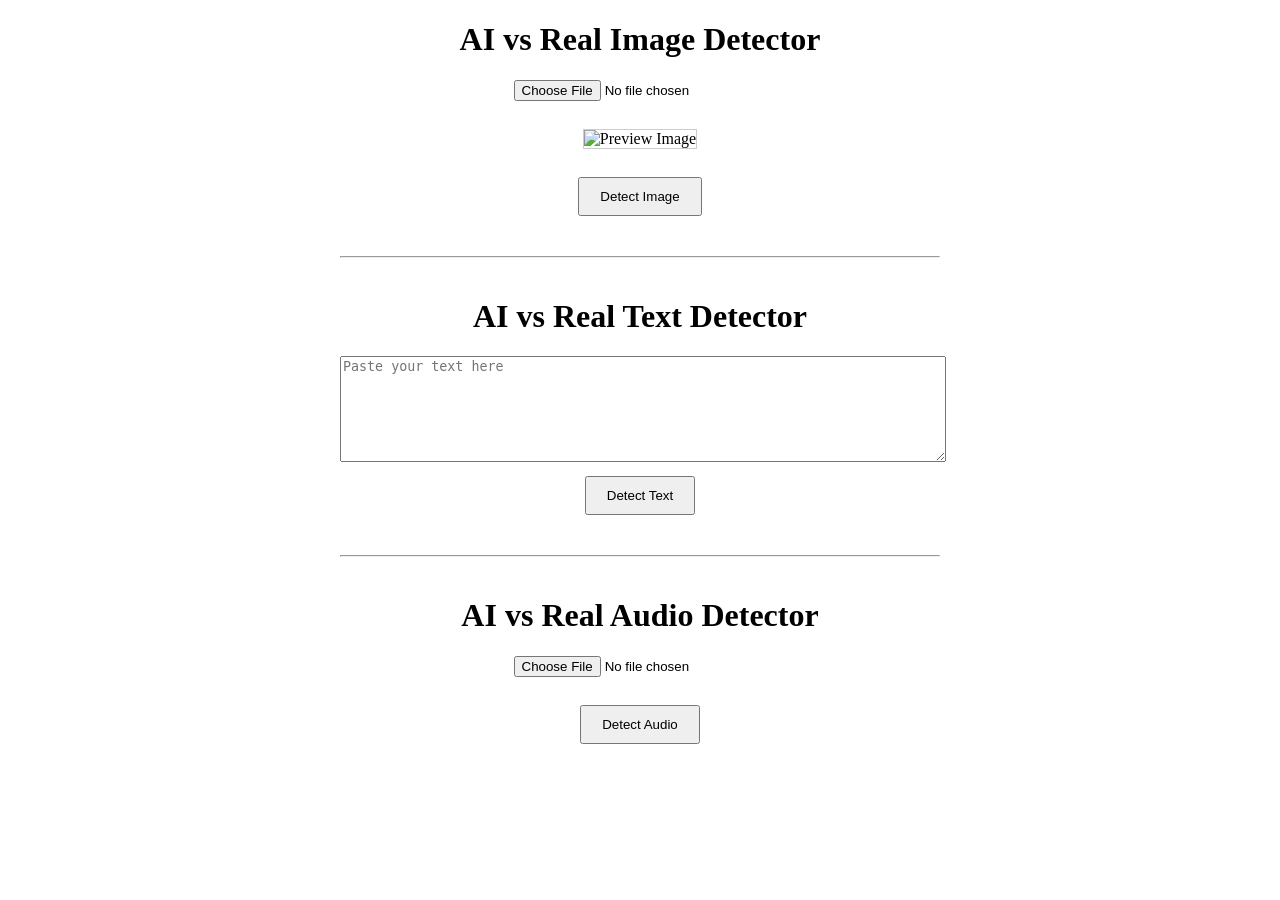
==== index.html @ 9e34cc8e "Create index.html" ====
<!DOCTYPE html>
<html lang="en">
<head>
    <meta charset="UTF-8">
    <title>AI vs Real Detector</title>
    <style>
        .container {
            max-width: 600px;
            margin: auto;
            text-align: center;
        }

        textarea {
            width: 100%;
            height: 100px;
        }

        button {
            padding: 10px 20px;
            margin-top: 10px;
            cursor: pointer;
        }

        img {
            margin-top: 10px;
            border: 1px solid #ccc;
        }

        .result {
            white-space: pre-line; /* preserves line breaks */
            margin-top: 20px;
            font-weight: bold;
        }

        hr {
            margin: 40px 0;
        }
    </style>
</head>
<body>

<div class="container">

    <h1>AI vs Real Image Detector</h1>

    <!-- IMAGE DETECTION -->
    <input type="file" id="imageUpload" accept="image/*">
    <br><br>
    <img id="previewImage" src="" alt="Preview Image" width="300">
    <br><br>
    <button onclick="detectImage()">Detect Image</button>

    <!-- Separate result for image -->
    <h2 id="imageResult" class="result"></h2>

    <hr>

    <h1>AI vs Real Text Detector</h1>

    <!-- TEXT DETECTION -->
    <textarea id="textInput" placeholder="Paste your text here"></textarea>
    <br>
    <button onclick="detectText()">Detect Text</button>

    <!-- Separate result for text -->
    <h2 id="textResult" class="result"></h2>

    <hr>

    <h1>AI vs Real Audio Detector</h1>

    <!-- AUDIO DETECTION -->
    <input type="file" id="audioUpload" accept="audio/*">
    <br><br>
    <button onclick="detectAudio()">Detect Audio</button>

    <!-- Separate result for audio -->
    <h2 id="audioResult" class="result"></h2>

</div>

<script src="script.js"></script>

</body>
</html>
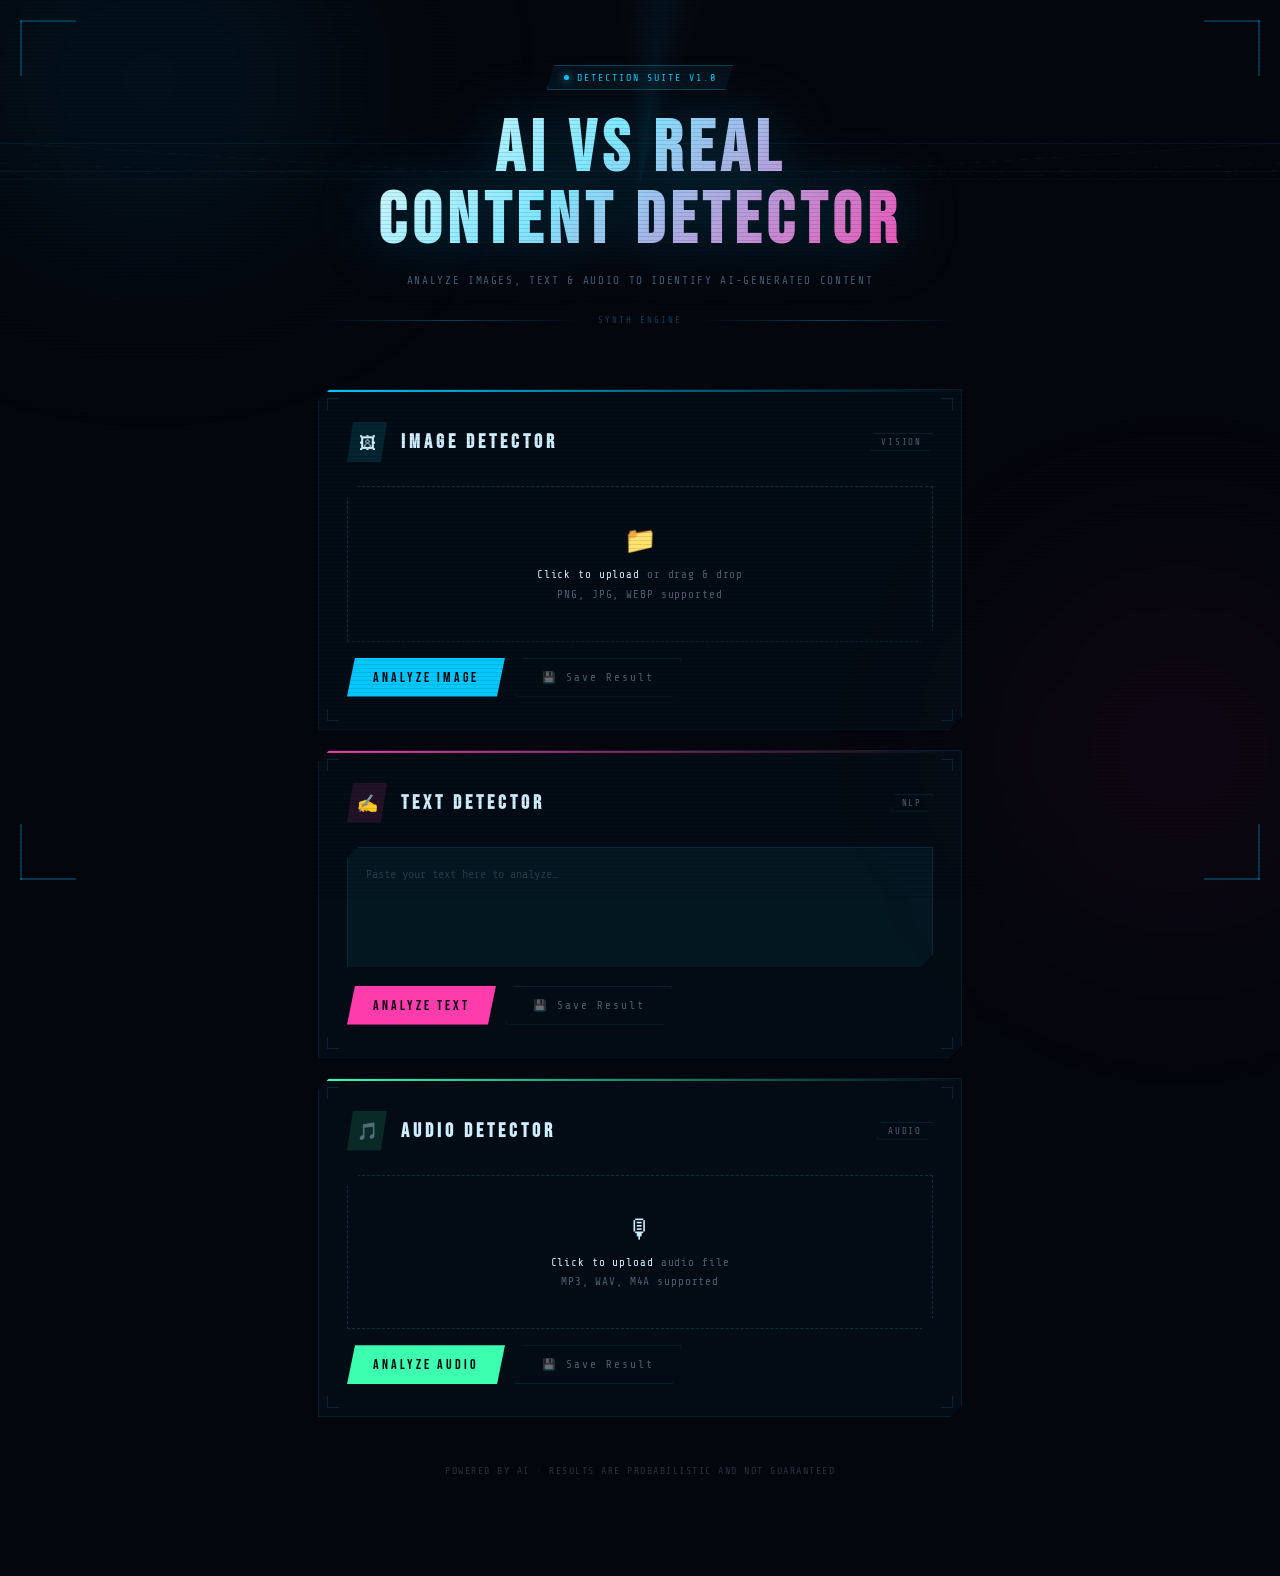
==== commit 066ebdbc: "Update index.html" ====
--- a/index.html
+++ b/index.html
@@ -3,83 +3,703 @@
 <head>
     <meta charset="UTF-8">
     <title>AI vs Real Detector</title>
+    <link href="https://fonts.googleapis.com/css2?family=Bebas+Neue&family=Share+Tech+Mono&family=Exo+2:wght@200;300;400;600&display=swap" rel="stylesheet">
     <style>
-        .container {
-            max-width: 600px;
-            margin: auto;
+        :root {
+            --bg: #04060d;
+            --surface: rgba(0,200,255,0.03);
+            --surface2: rgba(0,200,255,0.055);
+            --border: rgba(0,200,255,0.1);
+            --border-bright: rgba(0,200,255,0.35);
+            --accent: #00c8ff;
+            --accent2: #ff3cac;
+            --accent3: #3dffb0;
+            --text: #d0eeff;
+            --muted: rgba(180,220,255,0.4);
+            --glow: rgba(0,200,255,0.08);
+            --clip: polygon(12px 0%, 100% 0%, 100% calc(100% - 12px), calc(100% - 12px) 100%, 0% 100%, 0% 12px);
+        }
+
+        *, *::before, *::after { box-sizing: border-box; margin: 0; padding: 0; }
+
+        body {
+            background: var(--bg);
+            color: var(--text);
+            font-family: 'Exo 2', sans-serif;
+            min-height: 100vh;
+            overflow-x: hidden;
+        }
+
+        /* Scanlines */
+        body::before {
+            content: '';
+            position: fixed; inset: 0;
+            background: repeating-linear-gradient(0deg, transparent, transparent 3px, rgba(0,0,0,0.1) 3px, rgba(0,0,0,0.1) 4px);
+            pointer-events: none; z-index: 999;
+        }
+
+        /* Perspective grid floor */
+        .grid-bg {
+            position: fixed; inset: 0; z-index: 0;
+            perspective: 500px; overflow: hidden;
+        }
+        .grid-plane {
+            position: absolute; bottom: -20%; left: 50%;
+            transform: translateX(-50%) rotateX(62deg);
+            width: 220%; height: 200%;
+            background-image:
+                linear-gradient(rgba(0,200,255,0.06) 1px, transparent 1px),
+                linear-gradient(90deg, rgba(0,200,255,0.06) 1px, transparent 1px);
+            background-size: 64px 64px;
+            animation: gridMove 10s linear infinite;
+        }
+        @keyframes gridMove {
+            from { background-position: 0 0; }
+            to   { background-position: 0 64px; }
+        }
+
+        /* Glow orbs */
+        .orb {
+            position: fixed; border-radius: 50%;
+            filter: blur(100px); pointer-events: none; z-index: 0;
+        }
+        .orb-1 {
+            width: 700px; height: 400px; top: -120px; left: -200px;
+            background: radial-gradient(circle, rgba(0,200,255,0.1) 0%, transparent 70%);
+            animation: orbFloat 14s ease-in-out infinite alternate;
+        }
+        .orb-2 {
+            width: 500px; height: 500px; bottom: -100px; right: -150px;
+            background: radial-gradient(circle, rgba(255,60,172,0.08) 0%, transparent 70%);
+            animation: orbFloat 10s ease-in-out infinite alternate-reverse;
+        }
+        @keyframes orbFloat {
+            from { transform: translate(0,0); }
+            to   { transform: translate(25px, 20px); }
+        }
+
+        /* Corner brackets */
+        .corner { position: fixed; width: 56px; height: 56px; z-index: 2; pointer-events: none; }
+        .corner::before, .corner::after { content: ''; position: absolute; background: var(--accent); opacity: 0.25; }
+        .corner::before { width: 2px; height: 100%; }
+        .corner::after  { width: 100%; height: 2px; }
+        .corner-tl { top: 20px; left: 20px; }
+        .corner-tr { top: 20px; right: 20px; transform: scaleX(-1); }
+        .corner-bl { bottom: 20px; left: 20px; transform: scaleY(-1); }
+        .corner-br { bottom: 20px; right: 20px; transform: scale(-1); }
+
+        /* Page wrapper */
+        .page-wrapper {
+            position: relative;
+            z-index: 1;
+            max-width: 700px;
+            margin: 0 auto;
+            padding: 64px 28px 100px;
+        }
+
+        /* ── HEADER ── */
+        .page-header {
             text-align: center;
-        }
-
+            margin-bottom: 64px;
+            animation: fadeDown 0.8s cubic-bezier(0.16,1,0.3,1) both;
+        }
+
+        .page-header .badge {
+            display: inline-flex;
+            align-items: center;
+            gap: 8px;
+            font-family: 'Share Tech Mono', monospace;
+            font-size: 10px;
+            letter-spacing: 0.2em;
+            text-transform: uppercase;
+            color: var(--accent);
+            border: 1px solid rgba(0,200,255,0.25);
+            background: rgba(0,200,255,0.06);
+            padding: 6px 16px;
+            margin-bottom: 24px;
+            clip-path: polygon(8px 0%, 100% 0%, calc(100% - 8px) 100%, 0% 100%);
+        }
+
+        .badge-dot {
+            width: 5px; height: 5px; border-radius: 50%;
+            background: var(--accent);
+            box-shadow: 0 0 8px var(--accent);
+            animation: blink 2s step-end infinite;
+        }
+        @keyframes blink { 0%,100% { opacity: 1; } 50% { opacity: 0.1; } }
+
+        .page-header h1 {
+            font-family: 'Bebas Neue', sans-serif;
+            font-size: clamp(2.8rem, 7vw, 4.5rem);
+            letter-spacing: 6px;
+            line-height: 1.0;
+            background: linear-gradient(135deg, #fff 0%, #80e8ff 40%, #ff3cac 100%);
+            -webkit-background-clip: text;
+            -webkit-text-fill-color: transparent;
+            background-clip: text;
+            text-shadow: none;
+            filter: drop-shadow(0 0 30px rgba(0,200,255,0.25));
+        }
+
+        .page-header p {
+            margin-top: 16px;
+            color: var(--muted);
+            font-family: 'Share Tech Mono', monospace;
+            font-size: 11px;
+            letter-spacing: 0.15em;
+            text-transform: uppercase;
+        }
+
+        /* Horizontal rule under header */
+        .header-rule {
+            display: flex; align-items: center; gap: 14px;
+            margin-top: 28px;
+        }
+        .header-rule span {
+            flex: 1; height: 1px;
+            background: linear-gradient(90deg, transparent, var(--border-bright), transparent);
+        }
+        .header-rule em {
+            font-family: 'Share Tech Mono', monospace;
+            font-size: 9px; letter-spacing: 2px;
+            color: rgba(0,200,255,0.3); font-style: normal;
+        }
+
+        /* ── DETECTOR CARDS ── */
+        .detector-card {
+            background: var(--surface);
+            border: 1px solid var(--border);
+            padding: 32px 28px;
+            margin-bottom: 20px;
+            position: relative;
+            overflow: hidden;
+            clip-path: var(--clip);
+            animation: fadeUp 0.6s cubic-bezier(0.16,1,0.3,1) both;
+            transition: border-color 0.3s, box-shadow 0.3s;
+        }
+
+        .detector-card:nth-child(2) { animation-delay: 0.1s; }
+        .detector-card:nth-child(3) { animation-delay: 0.2s; }
+        .detector-card:nth-child(4) { animation-delay: 0.3s; }
+
+        .detector-card:hover {
+            border-color: var(--border-bright);
+            box-shadow: 0 0 40px rgba(0,200,255,0.05);
+        }
+
+        /* Top accent bar */
+        .detector-card::before {
+            content: '';
+            position: absolute; top: 0; left: 0; right: 0;
+            height: 2px;
+        }
+        .card-image::before { background: linear-gradient(90deg, var(--accent), transparent); }
+        .card-text::before  { background: linear-gradient(90deg, var(--accent2), transparent); }
+        .card-audio::before { background: linear-gradient(90deg, var(--accent3), transparent); }
+
+        /* Scan sweep on hover */
+        .detector-card::after {
+            content: ''; position: absolute;
+            top: -2px; left: 0; right: 0; height: 2px;
+            opacity: 0;
+            animation: scanSweep 2.5s linear infinite;
+            transition: opacity 0.3s;
+        }
+        .card-image::after  { background: linear-gradient(90deg, transparent, var(--accent), transparent); }
+        .card-text::after   { background: linear-gradient(90deg, transparent, var(--accent2), transparent); }
+        .card-audio::after  { background: linear-gradient(90deg, transparent, var(--accent3), transparent); }
+        .detector-card:hover::after { opacity: 0.7; }
+
+        @keyframes scanSweep {
+            from { top: 0; }
+            to   { top: 100%; }
+        }
+
+        /* Inner corner brackets */
+        .card-corner {
+            position: absolute;
+            width: 12px; height: 12px;
+            border-color: var(--border-bright); border-style: solid;
+            opacity: 0.4; transition: opacity 0.3s;
+        }
+        .detector-card:hover .card-corner { opacity: 0.8; }
+        .card-corner.tl { top: 8px; left: 8px; border-width: 1px 0 0 1px; }
+        .card-corner.tr { top: 8px; right: 8px; border-width: 1px 1px 0 0; }
+        .card-corner.bl { bottom: 8px; left: 8px; border-width: 0 0 1px 1px; }
+        .card-corner.br { bottom: 8px; right: 8px; border-width: 0 1px 1px 0; }
+
+        /* ── CARD HEADER ── */
+        .card-header {
+            display: flex;
+            align-items: center;
+            gap: 14px;
+            margin-bottom: 24px;
+        }
+
+        .card-icon {
+            width: 40px; height: 40px;
+            display: flex; align-items: center; justify-content: center;
+            font-size: 17px; flex-shrink: 0;
+            clip-path: polygon(6px 0%, 100% 0%, calc(100% - 6px) 100%, 0% 100%);
+        }
+        .card-image .card-icon { background: rgba(0,200,255,0.12); }
+        .card-text .card-icon  { background: rgba(255,60,172,0.12); }
+        .card-audio .card-icon { background: rgba(61,255,176,0.12); }
+
+        .card-header h2 {
+            font-family: 'Bebas Neue', sans-serif;
+            font-size: 20px; letter-spacing: 4px;
+            color: var(--text);
+        }
+
+        .card-header .card-label {
+            margin-left: auto;
+            font-family: 'Share Tech Mono', monospace;
+            font-size: 9px; letter-spacing: 0.2em;
+            text-transform: uppercase; color: var(--muted);
+            border: 1px solid var(--border);
+            padding: 3px 10px;
+            clip-path: polygon(4px 0%, 100% 0%, calc(100% - 4px) 100%, 0% 100%);
+        }
+
+        /* ── UPLOAD ZONE ── */
+        .upload-zone {
+            border: 1px dashed rgba(0,200,255,0.2);
+            padding: 36px 20px;
+            text-align: center;
+            cursor: pointer;
+            transition: border-color 0.25s, background 0.25s;
+            margin-bottom: 16px;
+            position: relative;
+            clip-path: var(--clip);
+            overflow: hidden;
+        }
+
+        .upload-zone:hover {
+            border-color: var(--accent);
+            background: var(--glow);
+        }
+
+        .upload-zone input[type="file"] {
+            position: absolute; inset: 0;
+            opacity: 0; cursor: pointer;
+            width: 100%; height: 100%;
+        }
+
+        .upload-zone .upload-icon {
+            font-size: 26px; margin-bottom: 10px;
+            display: block;
+            transition: filter 0.3s;
+        }
+        .upload-zone:hover .upload-icon { filter: drop-shadow(0 0 8px var(--accent)); }
+
+        .upload-zone p {
+            font-family: 'Share Tech Mono', monospace;
+            font-size: 11px; letter-spacing: 0.08em;
+            color: var(--muted); line-height: 1.8;
+        }
+        .upload-zone strong { color: var(--text); font-weight: 400; }
+
+        /* ── IMAGE PREVIEW ── */
+        #previewImage {
+            width: 100%; max-height: 220px; object-fit: cover;
+            border: 1px solid var(--border-bright);
+            margin-bottom: 16px;
+            display: none;
+            filter: brightness(0.9) saturate(0.8);
+            transition: filter 0.3s;
+            clip-path: var(--clip);
+        }
+        #previewImage[src]:not([src=""]) { display: block; }
+        #previewImage:hover { filter: brightness(1) saturate(1); }
+
+        /* ── TEXTAREA ── */
         textarea {
             width: 100%;
-            height: 100px;
-        }
-
-        button {
-            padding: 10px 20px;
-            margin-top: 10px;
-            cursor: pointer;
-        }
-
-        img {
-            margin-top: 10px;
-            border: 1px solid #ccc;
-        }
-
-        .result {
-            white-space: pre-line; /* preserves line breaks */
-            margin-top: 20px;
-            font-weight: bold;
-        }
-
-        hr {
-            margin: 40px 0;
-        }
+            background: var(--surface2);
+            border: 1px solid var(--border);
+            color: var(--text);
+            font-family: 'Share Tech Mono', monospace;
+            font-size: 12px; line-height: 1.8;
+            padding: 16px 18px;
+            resize: vertical; height: 120px;
+            outline: none;
+            transition: border-color 0.25s, box-shadow 0.25s;
+            margin-bottom: 16px;
+            clip-path: var(--clip);
+        }
+        textarea::placeholder { color: rgba(180,220,255,0.18); }
+        textarea:focus {
+            border-color: rgba(255,60,172,0.5);
+            box-shadow: 0 0 0 1px rgba(255,60,172,0.1), 0 0 24px rgba(255,60,172,0.06);
+        }
+
+        /* ── BUTTONS ── */
+        .btn-row { display: flex; gap: 10px; flex-wrap: wrap; }
+
+        .btn {
+            font-family: 'Bebas Neue', sans-serif;
+            font-size: 14px; letter-spacing: 3px;
+            padding: 11px 26px;
+            border: none; cursor: pointer;
+            transition: all 0.25s;
+            display: flex; align-items: center; gap: 8px;
+            position: relative; overflow: hidden;
+            clip-path: polygon(8px 0%, 100% 0%, calc(100% - 8px) 100%, 0% 100%);
+        }
+
+        /* Shimmer */
+        .btn::before {
+            content: ''; position: absolute; inset: 0;
+            background: linear-gradient(90deg, transparent, rgba(255,255,255,0.18), transparent);
+            transform: translateX(-100%); transition: transform 0.5s;
+        }
+        .btn:hover::before { transform: translateX(100%); }
+
+        .btn-primary {
+            background: var(--accent);
+            color: #04060d;
+            box-shadow: 0 4px 20px rgba(0,200,255,0.25);
+        }
+        .btn-primary:hover {
+            box-shadow: 0 6px 30px rgba(0,200,255,0.45);
+            transform: translateY(-2px);
+            filter: brightness(1.1);
+        }
+        .btn-primary:active { transform: translateY(0); }
+
+        .card-text .btn-primary {
+            background: var(--accent2);
+            box-shadow: 0 4px 20px rgba(255,60,172,0.25);
+        }
+        .card-text .btn-primary:hover {
+            box-shadow: 0 6px 30px rgba(255,60,172,0.45);
+        }
+
+        .card-audio .btn-primary {
+            background: var(--accent3);
+            box-shadow: 0 4px 20px rgba(61,255,176,0.2);
+        }
+        .card-audio .btn-primary:hover {
+            box-shadow: 0 6px 30px rgba(61,255,176,0.35);
+        }
+
+        .btn-ghost {
+            background: transparent;
+            color: var(--muted);
+            border: 1px solid var(--border);
+            font-family: 'Share Tech Mono', monospace;
+            font-size: 11px; letter-spacing: 2px;
+        }
+        .btn-ghost:hover {
+            color: var(--text);
+            border-color: var(--border-bright);
+            background: rgba(0,200,255,0.04);
+        }
+
+        /* ── RESULT BOX ── */
+        .result-box {
+            margin-top: 16px;
+            background: var(--surface2);
+            border: 1px solid var(--border);
+            border-left: 2px solid var(--accent);
+            padding: 16px 18px;
+            font-family: 'Share Tech Mono', monospace;
+            font-size: 12px; line-height: 1.8;
+            white-space: pre-line; color: var(--text);
+            display: none; position: relative;
+            clip-path: var(--clip);
+            box-shadow: inset 0 0 40px rgba(0,200,255,0.02);
+        }
+        .card-text .result-box  { border-left-color: var(--accent2); }
+        .card-audio .result-box { border-left-color: var(--accent3); }
+
+        .result-box.visible {
+            display: block;
+            animation: resultIn 0.5s cubic-bezier(0.16,1,0.3,1) both;
+        }
+        @keyframes resultIn {
+            from { opacity: 0; transform: translateY(8px); }
+            to   { opacity: 1; transform: translateY(0); }
+        }
+
+        .result-box .result-label {
+            font-size: 9px; letter-spacing: 0.2em;
+            text-transform: uppercase; color: var(--muted);
+            margin-bottom: 8px;
+            display: flex; align-items: center; gap: 8px;
+        }
+        .result-label::before {
+            content: ''; width: 16px; height: 1px;
+            background: var(--border-bright);
+        }
+
+        /* ── ANIMATIONS ── */
+        @keyframes fadeDown {
+            from { opacity: 0; transform: translateY(-24px); }
+            to   { opacity: 1; transform: translateY(0); }
+        }
+        @keyframes fadeUp {
+            from { opacity: 0; transform: translateY(24px); }
+            to   { opacity: 1; transform: translateY(0); }
+        }
+
+        /* ── SPINNER ── */
+        .spinner {
+            display: inline-block; width: 14px; height: 14px;
+            border: 2px solid rgba(255,255,255,0.2);
+            border-top-color: #fff; border-radius: 50%;
+            animation: spin 0.7s linear infinite;
+        }
+        @keyframes spin { to { transform: rotate(360deg); } }
+
+        /* ── FOOTER ── */
+        .page-footer {
+            text-align: center; margin-top: 48px;
+            font-family: 'Share Tech Mono', monospace;
+            color: rgba(180,220,255,0.2);
+            font-size: 10px; letter-spacing: 0.15em;
+            text-transform: uppercase;
+            animation: fadeUp 0.6s 0.4s ease both;
+        }
+
+        /* ── SCROLLBAR ── */
+        ::-webkit-scrollbar { width: 4px; }
+        ::-webkit-scrollbar-track { background: transparent; }
+        ::-webkit-scrollbar-thumb { background: var(--border-bright); }
+        ::-webkit-scrollbar-thumb:hover { background: var(--accent); }
     </style>
 </head>
 <body>
 
-<div class="container">
-
-    <h1>AI vs Real Image Detector</h1>
-
-    <!-- IMAGE DETECTION -->
-    <input type="file" id="imageUpload" accept="image/*">
-    <br><br>
-    <img id="previewImage" src="" alt="Preview Image" width="300">
-    <br><br>
-    <button onclick="detectImage()">Detect Image</button>
-
-    <!-- Separate result for image -->
-    <h2 id="imageResult" class="result"></h2>
-
-    <hr>
-
-    <h1>AI vs Real Text Detector</h1>
-
-    <!-- TEXT DETECTION -->
-    <textarea id="textInput" placeholder="Paste your text here"></textarea>
-    <br>
-    <button onclick="detectText()">Detect Text</button>
-
-    <!-- Separate result for text -->
-    <h2 id="textResult" class="result"></h2>
-
-    <hr>
-
-    <h1>AI vs Real Audio Detector</h1>
-
-    <!-- AUDIO DETECTION -->
-    <input type="file" id="audioUpload" accept="audio/*">
-    <br><br>
-    <button onclick="detectAudio()">Detect Audio</button>
-
-    <!-- Separate result for audio -->
-    <h2 id="audioResult" class="result"></h2>
-
+<!-- Background layers -->
+<div class="grid-bg"><div class="grid-plane"></div></div>
+<div class="orb orb-1"></div>
+<div class="orb orb-2"></div>
+<div class="corner corner-tl"></div>
+<div class="corner corner-tr"></div>
+<div class="corner corner-bl"></div>
+<div class="corner corner-br"></div>
+
+<div class="page-wrapper">
+
+    <!-- Header -->
+    <div class="page-header">
+        <div class="badge"><span class="badge-dot"></span>Detection Suite v1.0</div>
+        <h1>AI vs Real<br>Content Detector</h1>
+        <p>Analyze images, text &amp; audio to identify AI-generated content</p>
+        <div class="header-rule">
+            <span></span><em>SYNTH ENGINE</em><span></span>
+        </div>
+    </div>
+
+    <!-- IMAGE CARD -->
+    <div class="detector-card card-image">
+        <div class="card-corner tl"></div>
+        <div class="card-corner tr"></div>
+        <div class="card-corner bl"></div>
+        <div class="card-corner br"></div>
+        <div class="card-header">
+            <div class="card-icon">🖼</div>
+            <h2>Image Detector</h2>
+            <span class="card-label">Vision</span>
+        </div>
+
+        <div class="upload-zone" id="imageDropZone">
+            <input type="file" id="imageUpload" accept="image/*">
+            <div class="upload-icon">📁</div>
+            <p><strong>Click to upload</strong> or drag &amp; drop<br>PNG, JPG, WEBP supported</p>
+        </div>
+
+        <img id="previewImage" src="" alt="Preview Image">
+
+        <div class="btn-row">
+            <button class="btn btn-primary" onclick="detectImage()">
+                <span>Analyze Image</span>
+            </button>
+            <button class="btn btn-ghost" onclick="saveImageResult()">
+                💾 Save Result
+            </button>
+        </div>
+
+        <div class="result-box" id="imageResultBox">
+            <div class="result-label">Detection Result</div>
+            <h2 id="imageResult" class="result"></h2>
+        </div>
+    </div>
+
+    <!-- TEXT CARD -->
+    <div class="detector-card card-text">
+        <div class="card-corner tl"></div>
+        <div class="card-corner tr"></div>
+        <div class="card-corner bl"></div>
+        <div class="card-corner br"></div>
+        <div class="card-header">
+            <div class="card-icon">✍️</div>
+            <h2>Text Detector</h2>
+            <span class="card-label">NLP</span>
+        </div>
+
+        <textarea id="textInput" placeholder="Paste your text here to analyze…"></textarea>
+
+        <div class="btn-row">
+            <button class="btn btn-primary" onclick="detectText()">
+                <span>Analyze Text</span>
+            </button>
+            <button class="btn btn-ghost" onclick="saveTextResult()">
+                💾 Save Result
+            </button>
+        </div>
+
+        <div class="result-box" id="textResultBox">
+            <div class="result-label">Detection Result</div>
+            <h2 id="textResult" class="result"></h2>
+        </div>
+    </div>
+
+    <!-- AUDIO CARD -->
+    <div class="detector-card card-audio">
+        <div class="card-corner tl"></div>
+        <div class="card-corner tr"></div>
+        <div class="card-corner bl"></div>
+        <div class="card-corner br"></div>
+        <div class="card-header">
+            <div class="card-icon">🎵</div>
+            <h2>Audio Detector</h2>
+            <span class="card-label">Audio</span>
+        </div>
+
+        <div class="upload-zone" id="audioDropZone">
+            <input type="file" id="audioUpload" accept="audio/*">
+            <div class="upload-icon">🎙</div>
+            <p><strong>Click to upload</strong> audio file<br>MP3, WAV, M4A supported</p>
+        </div>
+
+        <div class="btn-row">
+            <button class="btn btn-primary" onclick="detectAudio()">
+                <span>Analyze Audio</span>
+            </button>
+            <button class="btn btn-ghost" onclick="saveAudioResult()">
+                💾 Save Result
+            </button>
+        </div>
+
+        <div class="result-box" id="audioResultBox">
+            <div class="result-label">Detection Result</div>
+            <h2 id="audioResult" class="result"></h2>
+        </div>
+    </div>
+
+    <div class="page-footer">
+        Powered by AI · Results are probabilistic and not guaranteed
+    </div>
 </div>
 
+<!-- Show result boxes when results populate -->
+<script>
+    // Show preview image when file selected
+    document.getElementById('imageUpload').addEventListener('change', function(e) {
+        const file = e.target.files[0];
+        if (file) {
+            const reader = new FileReader();
+            reader.onload = function(ev) {
+                const img = document.getElementById('previewImage');
+                img.src = ev.target.result;
+            };
+            reader.readAsDataURL(file);
+        }
+    });
+
+    // Update upload zone labels on file select
+    document.getElementById('audioUpload').addEventListener('change', function(e) {
+        const file = e.target.files[0];
+        if (file) {
+            document.querySelector('#audioDropZone p').innerHTML =
+                `<strong>${file.name}</strong><br><span style="color:var(--accent3)">File loaded ✓</span>`;
+        }
+    });
+
+    // Observe result elements and show boxes
+    function showResultBox(resultId, boxId) {
+        const result = document.getElementById(resultId);
+        const box = document.getElementById(boxId);
+        const observer = new MutationObserver(() => {
+            if (result.innerText.trim() !== '') {
+                box.classList.add('visible');
+            }
+        });
+        observer.observe(result, { childList: true, subtree: true, characterData: true });
+    }
+    showResultBox('imageResult', 'imageResultBox');
+    showResultBox('textResult', 'textResultBox');
+    showResultBox('audioResult', 'audioResultBox');
+</script>
+
 <script src="script.js"></script>
-
+<script>
+function saveImageResult(){
+    const result = document.getElementById("imageResult").innerText;
+    if(result.trim() === ""){
+        alert("Run detection first");
+        return;
+    }
+    saveAnalysis("Image Detection", result);
+}
+function saveTextResult(){
+    const result = document.getElementById("textResult").innerText;
+    if(result.trim() === ""){
+        alert("Run detection first");
+        return;
+    }
+    saveAnalysis("Text Detection", result);
+}
+function saveAudioResult(){
+    const result = document.getElementById("audioResult").innerText;
+    if(result.trim() === ""){
+        alert("Run detection first");
+        return;
+    }
+    saveAnalysis("Audio Detection", result);
+}
+</script>
+
+<!-- FIREBASE -->
+<script type="module">
+import { initializeApp } from "https://www.gstatic.com/firebasejs/10.12.2/firebase-app.js";
+import { getAuth } from "https://www.gstatic.com/firebasejs/10.12.2/firebase-auth.js";
+import { getFirestore, addDoc, collection } from "https://www.gstatic.com/firebasejs/10.12.2/firebase-firestore.js";
+const firebaseConfig = {
+  apiKey: "AIzaSyDYgVdsQQGsQPmNlkviAAPyImvYGJ_aHdg",
+  authDomain: "signupsystemcheck.firebaseapp.com",
+  projectId: "signupsystemcheck",
+  storageBucket: "signupsystemcheck.firebasestorage.app",
+  messagingSenderId: "1676521893",
+  appId: "1:1676521893:web:05a0961ca7e29d8963b84c",
+  measurementId: "G-WLZZH6N3X7"
+};
+const app = initializeApp(firebaseConfig);
+const auth = getAuth(app);
+const db = getFirestore(app);
+window.saveAnalysis = async function(type, result){
+    const user = auth.currentUser;
+    if(!user){
+        alert("User not logged in");
+        return;
+    }
+    let imageData = null;
+    const previewImage = document.getElementById("previewImage");
+    if(previewImage && previewImage.src){
+        imageData = previewImage.src;
+    }
+    await addDoc(collection(db,"analysis"),{
+        user: user.email,
+        type: type,
+        result: result,
+        image: imageData,
+        time: new Date().toLocaleString()
+    });
+    alert("Saved to dashboard");
+}
+</script>
 </body>
 </html>
